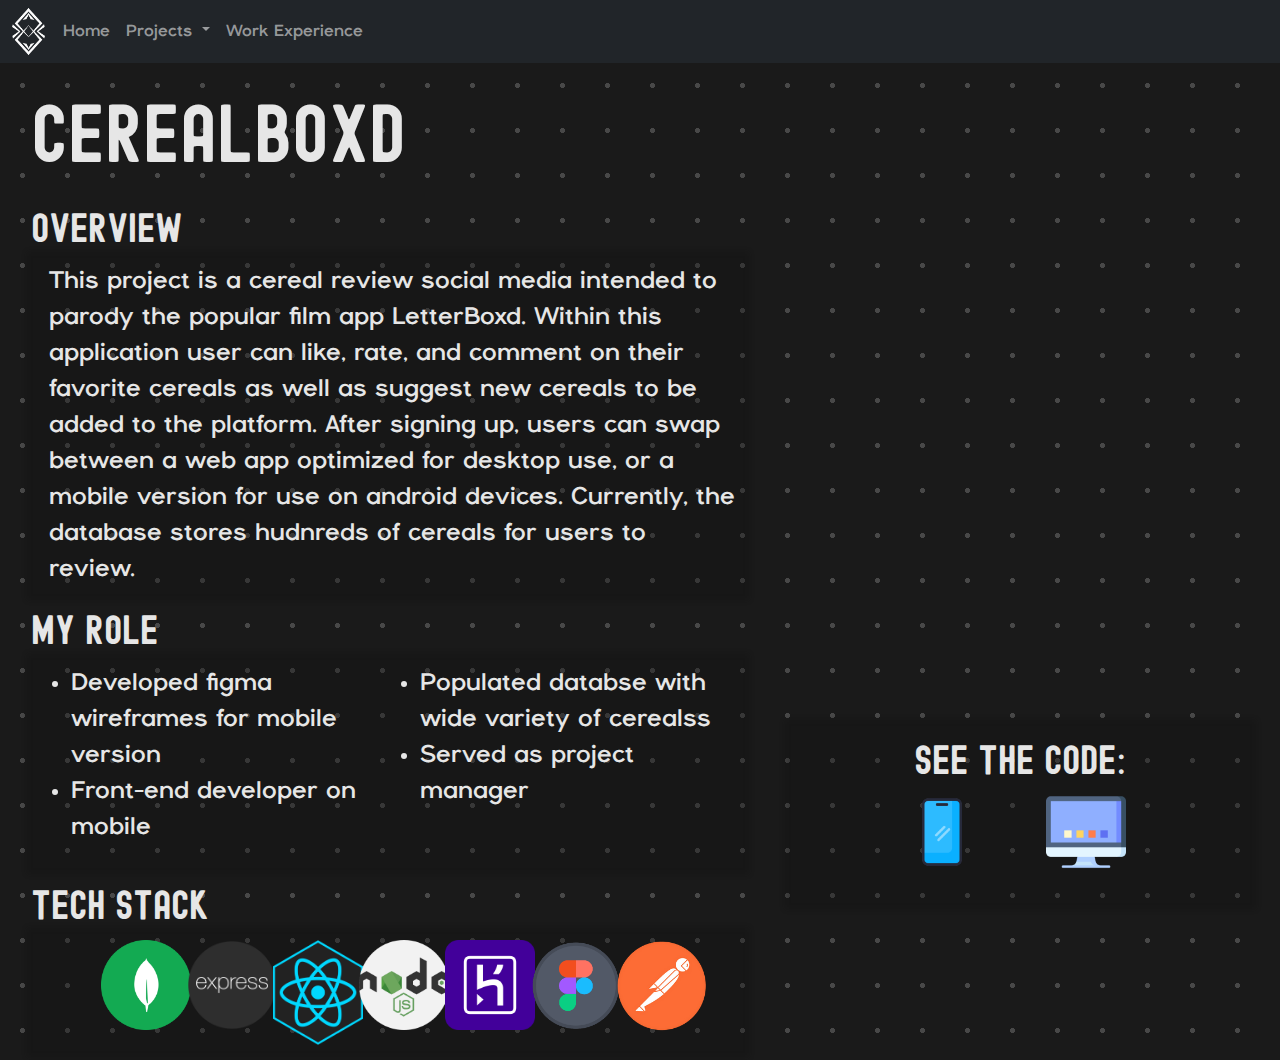
==== pages/cereal.html @ b7a27d14 "the actual website" ====
<!DOCTYPE html>

<html lang="en">

<head>
    <title>Evan Daniel - Homepage</title>
    <meta charset="utf-8">
    <meta name="viewport" content="width=device-width, initial-scale=1">

    <!--Link BootStrap into the page-->
    <link href="https://cdn.jsdelivr.net/npm/bootstrap@5.2.3/dist/css/bootstrap.min.css" rel="stylesheet">
    <script src="https://cdn.jsdelivr.net/npm/bootstrap@5.2.3/dist/js/bootstrap.bundle.min.js"></script>

    <!--Link in my own CSS file-->
    <link rel="stylesheet" href="../styles/style_index.css">

    <style>
        /*Import Google Fonts Cabin and Bowlby One CS*/
        @import url('https://fonts.googleapis.com/css2?family=Cabin&display=swap');
        @import url('https://fonts.googleapis.com/css2?family=Bowlby+One+SC&display=swap');
    </style>
</head>


<body>

    <!--Navbar at the top of the page w/ links to the other pages-->
    <nav class="navbar navbar-expand-sm navbar-dark bg-dark">

      <div class="container-fluid">

          <img src="../assets/Logo.png" style="height: 47px; padding-right: 10px">

          <!--Adding this will allow the navbar to be collapsed on smaller viewports-->
          <button class="navbar-toggler" type="button" data-bs-toggle="collapse" data-bs-target="#collapsibleNavbar">
              <span class="navbar-toggler-icon"></span>
          </button>

          <!--These classes and id's also is needed for collapsibility-->
          <div class="collapse navbar-collapse" id="collapsibleNavbar">

              <ul class="navbar-nav">
                  <li class="nav-item" style="font-family: Gilan;">
                      <a class="nav-link" id="curPageLink" href="../index.html">Home</a>
                  </li>

                  <li class="nav-item dropdown" style="font-family: Gilan;">
                    <a class="nav-link dropdown-toggle" href="#" role="button" data-bs-toggle="dropdown" aria-expanded="false">
                      Projects
                    </a>
                    <ul class="dropdown-menu" style="font-family: Gilan;">
                      <li style="font-family: Gilan;"><a class="dropdown-item" href="../pages/explore.html">Explore</a></li>
                      <li style="font-family: Gilan;"><a class="dropdown-item" href="../pages/petey.html">Petey's Pizza Panic</a></li>
                      <li style="font-family: Gilan;"><a class="dropdown-item" href="../pages/cereal.html">CerealBoxd</a></li>
                      <li style="font-family: Gilan;"><a class="dropdown-item" href="../pages/pairadice.html">Pair-A-Dice</a></li>
                      <li style="font-family: Gilan;"><a class="dropdown-item" href="../pages/tuberun.html">Tube Runner</a></li>
                      <li style="font-family: Gilan;"><a class="dropdown-item" href="../pages/evasion.html">Evasion</a></li>
                    </ul>
                  </li>

                  <li class="nav-item" style="font-family: Gilan;">
                      <a class="nav-link" href="workexp.html">Work Experience</a>
                  </li>
              </ul>

          </div>
      </div>
  </nav>
    <div class="backDots">
      <div class="row">
        <div class="col-lg-7">
          <p class="projTitle">CerealBoxd</p>
          <div>
            <p class="subTitle">Overview</p>
              <p class="projText">This project is a cereal review social media intended to parody the popular film app LetterBoxd. Within this application user can like, rate, and comment on their favorite cereals as well as suggest new cereals to be added to the platform. After signing up, users can swap between a web app optimized for desktop use, or a mobile version for use on android devices. Currently, the database stores hudnreds of cereals for users to review.</p>
          </div>
          <div>
            <p class="subTitle">My Role</p>
              <div class="row projRoles">
                <div class="col-lg-6" style="padding-right: 0px; padding-left: 0%;">
                  <div>
                    <ul class="rolesBox">
                      <li>Developed figma wireframes for mobile version</li>
                      <li>Front-end developer on mobile</li>
                    </ul>
                  </div>
                </div>
                <div class="col-lg-6" style="padding-left: 0px; padding-right: 0%;">
                  <ul>
                    <li>Populated databse with wide variety of cerealss</li>
                    <li>Served as project manager</li>
                  </ul>
                </div>
              </div>
          </div>
          <div>
            <p class="subTitle">Tech Stack</p>
              <div class="row projRoles">
                <div class="col-lg-1 stackWidth">
                  <a href="https://www.mongodb.com/" target="_blank" class="outsideLink link_extra">
                    <img src="../assets/mongo.png" class="demoIcon" class="img-fluid" id="imgLink">
                  </a>
                </div>
                <div class="col-lg-1 stackWidth">
                  <a href="https://expressjs.com/" target="_blank" class="outsideLink link_extra">
                    <img src="../assets/express.png" class="demoIcon" class="img-fluid" id="imgLink">
                  </a>
                </div>
                <div class="col-lg-1 stackWidth">
                  <a href="https://reactnative.dev/" target="_blank" class="outsideLink link_extra">
                    <img src="../assets/react.jpg" class="demoIcon" class="img-fluid" id="imgLink">
                  </a>
                </div>
                <div class="col-lg-1 stackWidth">
                  <a href="https://nodejs.org/en" target="_blank" class="outsideLink link_extra">
                    <img src="../assets/node.png" class="demoIcon" class="img-fluid" id="imgLink">
                  </a>
                </div>
                <div class="col-lg-1 stackWidth">
                  <a href="https://www.heroku.com/" target="_blank" class="outsideLink link_extra">
                    <img src="../assets/heroku.png" class="demoIcon" class="img-fluid" id="imgLink">
                  </a>
                </div>
                <div class="col-lg-1 stackWidth">
                  <a href="https://www.figma.com/" target="_blank" class="outsideLink link_extra">
                    <img src="../assets/figma.png" class="demoIcon" class="img-fluid" id="imgLink">
                  </a>
                </div>
                <div class="col-lg-1 stackWidth">
                  <a href="https://www.postman.com/" target="_blank" class="outsideLink link_extra">
                    <img src="../assets/postman.png" class="demoIcon" class="img-fluid" id="imgLink">
                  </a>
                </div>
              </div>
          </div>
        </div>
        <div class="col-lg-5">
          <div class="d-flex justify-content-center" style="margin-top: 15.5%">
            <iframe width="600" height="280" src="https://www.youtube.com/embed/txgYjM-E2rE">
            </iframe>
          </div>

          <div class="d-flex justify-content-center" style="margin-top: 0.5%">
            <iframe width="600" height="280" src="https://www.youtube.com/embed/kq0WzmcJL2I">
            </iframe>
          </div>
          <div class="demo">
            <p class="cerealText">See the code:</p>

              <div class="row cerealLink">
                <div class="col-lg-1 cerealWidth">
                  <figure>
                    <a href="https://github.com/andyjgelfo/CerealBoxd-Mobile" target="_blank" class="outsideLink link_extra">
                      <img src="../assets/phone.png" class="cerealIcon" class="img-fluid" id="imgLink">
                    </a>
                  </figure>
                </div>

                <div class="col-lg-1 cerealWidth">
                  <figure>
                    <a href="https://github.com/andyjgelfo/CerealBoxd" target="_blank" class="outsideLink link_extra">
                      <img src="../assets/desktop.png" class="cerealIcon" class="img-fluid" id="imgLink">
                    </a>
                  </figure>
                </div>
              </div>
          </div>
        </div>
    </div>
</body>
</html>
---- styles/style_index.css ----
@font-face {
    font-family: Edmund;
    src: url(Edmund-Free.ttf);
}

@font-face {
  font-family: Gilan;
  src: url(Gilgan.otf);
}

.backDots {
  background-image: radial-gradient(
    rgba(255, 255, 255, 0.2) 8%, 
    transparent 8%
  );
  background-position: 0% 0%;
  background-size: 5vmin 5vmin;
  height: 100%;
  width:100%;
}

/*"Meet Andy Gelfo" in the body*/
#mainHeading
{
    font-family: "Edmund";
    font-size: 300%;
    color: #e6e6e6;
}

/*"Andy Gelfo" on the Navbar*/
#logoNavLink
{
    font-family: "Edmund";
    font-size: 200%;
}

/*For all links, apply a smooth hover color transition*/
a
{
    transition: all 0.2s ease-in-out 0s;
}

#centerHeading
{
    font-family: "Edmund";
    font-size: 240%;
    text-align: center;
    color: #c9c9c9;
    padding:10px;
    margin-bottom: 0px;
}

#centerText
{
    font-family: "Gilan";
    font-size: 140%;
    text-align: center;
    color: #c9c9c9;
}

.leftRightIcon
{
    width: 50%;
    margin: auto;
    display: block;
    justify-content: center;
    align-items: center;
    text-align: center;
    padding-top: 60%;
}

.leftRightTitle
{
  width: 100%;
  display: flex;
  justify-content: center;
}

.row
{
    justify-content: center;
}

a:link { text-decoration: none; }


a:visited { text-decoration: none; }


a:hover { text-decoration: none; }


a:active { text-decoration: none; }

#imgLink
{
    transition: transform .2s; /* Animation */
}

#imgLink:hover
{
    transform: scale(1.1);
}

:root {
    --blue-rgb: 92 192 249;
    --green-rgb: 125 161 35;
    --brown-rgb: 127 46 23;
  }
  
  html, body {
    background-color: rgb(26, 26, 26);
    overflow-y: hidden; /* Hide vertical scrollbar */
    overflow-x: hidden; /* Hide horizontal scrollbar */
  }
  
  #cards {
    width: 100%;
    display: flex;
    justify-content: space-evenly;
  }
  
  .card {
    background-size: cover;
    background-position: center;
    position: relative;
    cursor: pointer;
    outline: none;
    transition: scale 100ms;
    background-color: transparent;
  }
  
  .card .card-front-image {
    position: relative;
    z-index: 2;
  }
  
  .card .card-image {
    width: clamp(300px, 20vw, 500px);
    aspect-ratio: 1;
    border-radius: clamp(0.5rem, 0.75vw, 2rem);
    background-color: transparent;
  }
  
  .card-faders {
    height: 100%;
    width: 100%;
    position: absolute;
    left: 0px;
    top: 0px;
    z-index: 1;
    opacity: 0;
    transition: opacity 1500ms;
    pointer-events: none;
  }
  
  .card:hover .card-faders {
    opacity: 1;
  }
  
  .card:active {
    scale: 0.98;
  }
  
  .card-fader {
    position: absolute;
    left: 0px;
    top: 0px;
  }
  
  .card-fader:nth-child(odd) {
    animation: fade-left 3s linear infinite;
  }
  
  .card-fader:nth-child(even) {
    animation: fade-right 3s linear infinite;
  }
  
  .card-fader:is(:nth-child(3), :nth-child(4)) {
    animation-delay: 750ms;
  }
  
  .card-fader:is(:nth-child(5), :nth-child(6)) {
    animation-delay: 1500ms;
  }
  
  .card-fader:is(:nth-child(7), :nth-child(8)) {
    animation-delay: 2250ms;
  }
  
  @media(max-width: 1200px) {
    body {    
      justify-content: flex-start;
      align-items: flex-start;
    }
    
    #cards {
      flex-direction: column; 
      align-items: center;
      gap: 4rem;
      padding: 4rem;
    }
    
    .card .card-image {
      width: 400px;    
    }
  }
  
  @media(max-width: 600px) {
    #cards {
      gap: 2rem;
      padding: 2rem;
    }
    
    .card {
      width: 80%;    
    }
    
    .card .card-image {
      width: 100%;    
    }
  }
  
  @keyframes fade-left {
    from {
      scale: 1;
      translate: 0%;
      opacity: 1;
    }
    
    to {
      scale: 0.8;
      translate: -30%;
      opacity: 0;
    }
  }
  
  @keyframes fade-right {
    from {
      scale: 1;
      translate: 0%;
      opacity: 1;
    }
    
    to {
      scale: 0.8;
      translate: 30%;
      opacity: 0;
    }
  }


/* Project Page Styles */
.projTitle{
  font-family: "Edmund";
  font-size: 500%;
  text-align: left;
  color: #e6e6e6;
  padding:10px;
  padding-bottom: 0px;
  margin-left: 2.9%;
  margin-top: 0.7%;
  margin-bottom: 0.3%;
  height: 13%;
}

.subTitle{
  font-family: "Edmund";
  font-size: 250%;
  text-align: left;
  color: #e6e6e6;
  padding-left: 10px;
  margin-left: 2.9%;
  margin-bottom: 0.5%;
}

.projText{
  font-family: "Gilan";
  font-size: 150%;
  text-align: left;
  color: #e6e6e6;
  padding-left: 10px;
  margin-left: 5.3%;
  margin-bottom: 2%;
  background-color: #1111114b;
  box-shadow: 0 0 5px 12px #1111114b;
}

.projRoles{
  font-family: "Gilan";
  font-size: 150%;
  text-align: left;
  color: #e6e6e6;
  margin-left: 5.3%;
  margin-bottom: 2%;
  margin-right: 0.0px;
  background-color: #1111114b;
  box-shadow: 0 0 5px 12px #1111114b;
}

.rolesBox{
  align-items: left;
  justify-content: start;
}

.stackIcon{
  width: 80px;
}

.stackWidth{
  padding:0%;
  margin-right: 2%; 
  margin-left: 2%;
}

.demoText{
  font-family: "Edmund";
  font-size: 250%;
  text-align: center;
  color: #e6e6e6;
}

.demo{
  margin-left: 7%;
  margin-right: 7%;
  margin-top: 5%;
  background-color: #1111114b;
  box-shadow: 0 0 5px 12px #1111114b;
}

.demoLink{
  font-family: "Gilan";
  font-size: 150%;
  text-align: left;
  color: #e6e6e6;
  margin-bottom: 2%;
  margin-right: 0.0px;
}

.demoIcon{
  width: 90px
}

.demoWidth{
  width: 90px;
  padding:0%;
  margin-right: 2%; 
  margin-left: 2%;
  margin-bottom: 2%;
}

.protoLink{
  font-family: "Gilan";
  font-size: 150%;
  text-align: left;
  color: #e6e6e6;
  margin-bottom: 2%;
  margin-right: 0.0px;
}

.protoIcon{
  width: 150px
}

.protoWidth{
  width: 150px;
  padding:0%;
  margin-right: 2%; 
  margin-left: 2%;
  margin-bottom: 2%;
}

.proto{
  margin-left: 7%;
  margin-right: 7%;
  margin-top: 17%;
  background-color: #1111114b;
  box-shadow: 0 0 5px 12px #1111114b;
}

.cerealIcon{
  width: 80px
}

.cerealWidth{
  width: 80px;
  padding:0%;
  margin-right: 7%; 
  margin-left: 7%;
  margin-bottom: 2%;
}

.cereal{
  margin-left: 7%;
  margin-right: 7%;
  margin-top: 17%;
  background-color: #1111114b;
  box-shadow: 0 0 5px 12px #1111114b;
}

.cerealLink{
  font-family: "Gilan";
  font-size: 150%;
  text-align: left;
  color: #e6e6e6;
  margin-bottom: 2%;
  margin-right: 0.0px;
  
}

.cerealText{
  font-family: "Edmund";
  font-size: 250%;
  text-align: center;
  color: #e6e6e6;
  margin-bottom: 0%;
}
/*Dropdown Code*/
.dropdown:hover>.dropdown-menu {
  display: block;
}

.dropdown>.dropdown-toggle:active {
  /*Without this, clicking will make it sticky*/
    pointer-events: none;
}

.dropdown-menu{
  --bs-dropdown-bg: rgba(var(--bs-dark-rgb),var(--bs-bg-opacity))!important;
  --bs-dropdown-link-color: rgba(255, 255, 255, 0.55);
}
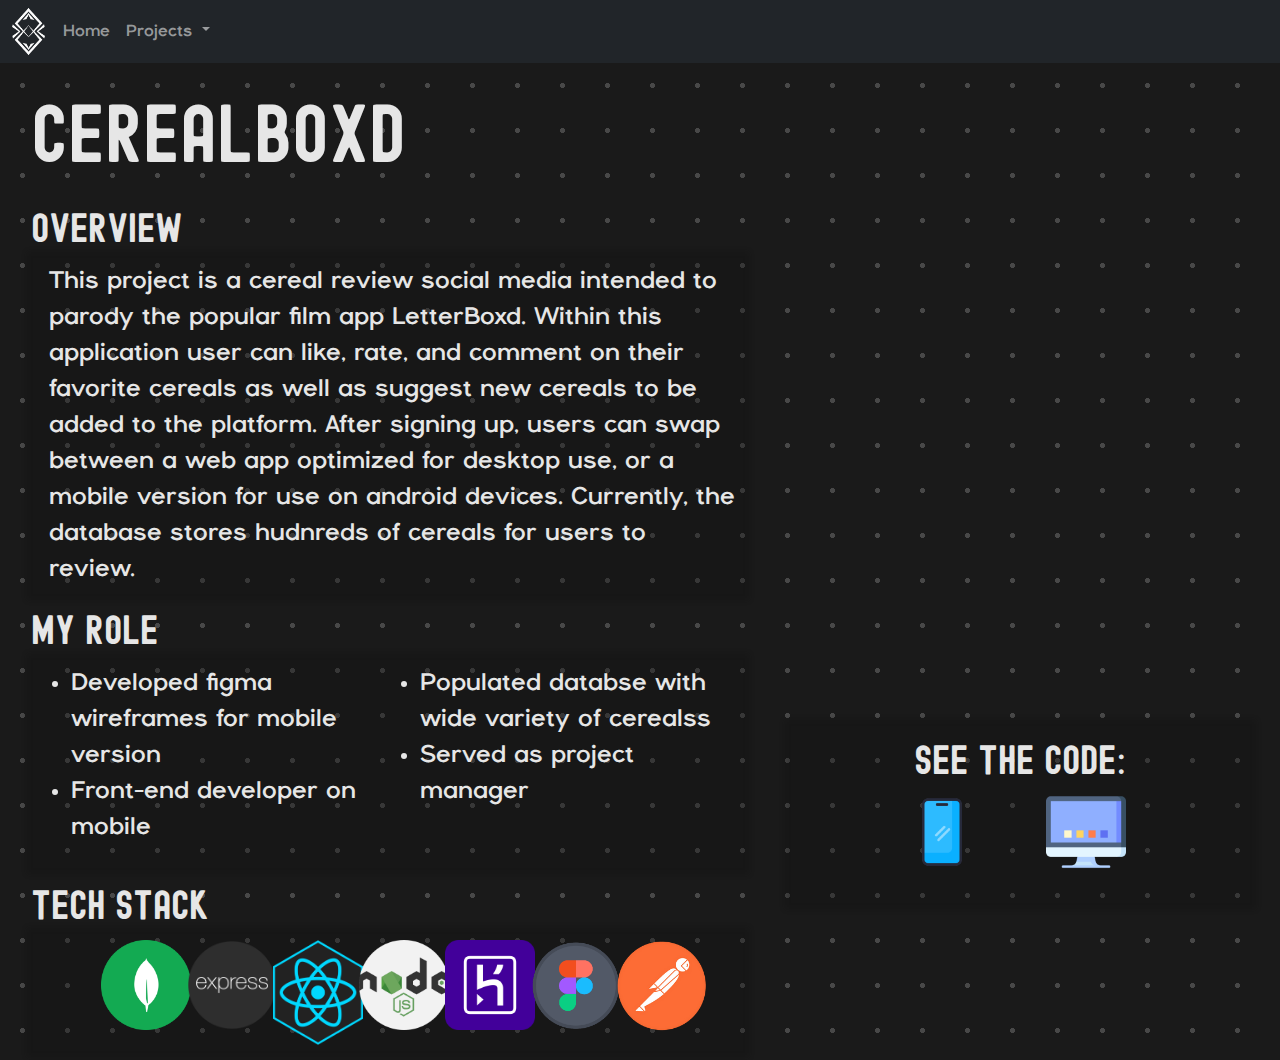
==== commit 4fdda7cd: "removed work exp" ====
--- a/pages/cereal.html
+++ b/pages/cereal.html
@@ -58,9 +58,9 @@
                     </ul>
                   </li>
 
-                  <li class="nav-item" style="font-family: Gilan;">
+                  <!-- <li class="nav-item" style="font-family: Gilan;">
                       <a class="nav-link" href="workexp.html">Work Experience</a>
-                  </li>
+                  </li> -->
               </ul>
 
           </div>
